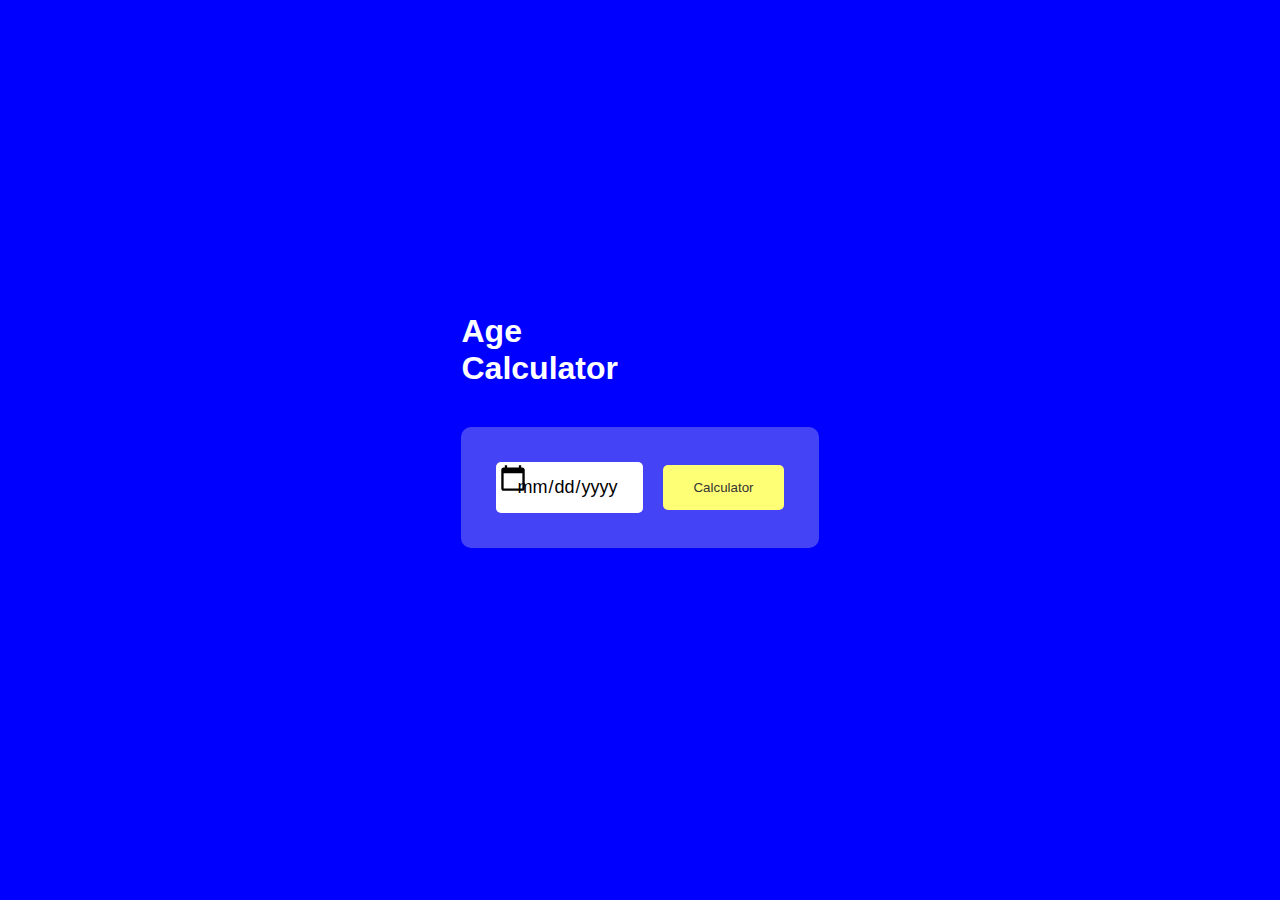
==== age calculator/index.html @ eca0632b "working on new project" ====
<!DOCTYPE html>
<html >
<head>
    <meta name="viewport" content="width=device-width, initial-scale=1.0">
    <title>Age Calculator</title>
    <link rel="stylesheet" href="style.css">
</head>
<body>
    
    <div class="container">
        <div class="Calculator">
<h1>Age <br><span> Calculator</span></h1>
<div class="input-box">
<input type="date" id="date">
<button>Calculator</button>
</div>
<p id="return"></p>
    </div>
</div>
    


<script>

    let userInput = document.getElementById("date");
    userInput.max = new Date().toISOString().split("T")[0];
    let result = document.getElementById("result");

    function calculateAge(){
        let birthDate = new Date(userInput.value);
        let d1 = birthDate.getDate();
        let m1 = birthDate.getMonth() + 1;
        let y1 = birthDate.getFullYear();
        
        let today = new Date();
        let d2 = birthDate.getDate();
        let m2 = birthDate.getMonth() + 1;
        let y2 = birthDate.getFullYear();
       let d3, m3, y3;
y3 = y2 - y1;
if(m2 >= m1){
    m3 = m2 - m1;
}else{
    y3--;
    m3 = 12 + m2 - m1;
}
if(d2 >= d1){
    d3 = d2 - d1;

}else{
m3--;
d3 = getDaysInMonth(y1,m1)+d2-d1;
}
if(m3 < 0){
    m3 = 11;
    y3--;

}
// console.log(y2,m3,d3)
result.innerHTML = `you are ${y3}years,${m3}months and ${d3}days old`;

    }
function getDaysInMonth(year,month){
return new Date(year,month,0).getDate();
}

    


    
</script>
</body>
</html>
---- age calculator/style.css ----
*{
    margin: 0;
    padding: 0;
    font-family: 'Poppins', sans-serif;
    box-sizing: border-box;
}

.container{
    width: 100%;
    min-height: 100vh;
    background-color:blue;
    color: #fff;
    padding: 10px;
}
.container{
    display: flex;
    align-items: center;
    justify-content: center;
    
}
.calculator{
    width: 100%;
    min-height: 600px;
    margin-left: 10%;
    margin-top: 10%;
}
.calculator h1{
    font-size: 60px;
    
}

.input-box{
    margin: 40px 0;
    padding: 35px;
    border-radius: 10px;
    background: rgba(225, 225, 225, 0.3);
    display: flex;
    align-items: center;
}
.input-box input{
    flex: 1;
    margin-right: 20px;
    padding: 14px 20px;
    border: 0;
    outline: 0;
    font-size: 18px;
    border-radius: 5px;
    position: relative;
}
.input-box button{
    background: #ffff76;
    border: 0;
    outline: 0;
    padding: 15px 30px;
    border-radius: 5px;
    font-weight: 500;
    color: #333;
    cursor: pointer;
}

.input-box input::-webkit-calendar-picker-indicator{
top: 0;
left: 0;
right: 0;
bottom: 0;
width: auto;
height: auto;
position: absolute;
background-position: calc(100%-10px);
background-size: 30px;
cursor: pointer;

}
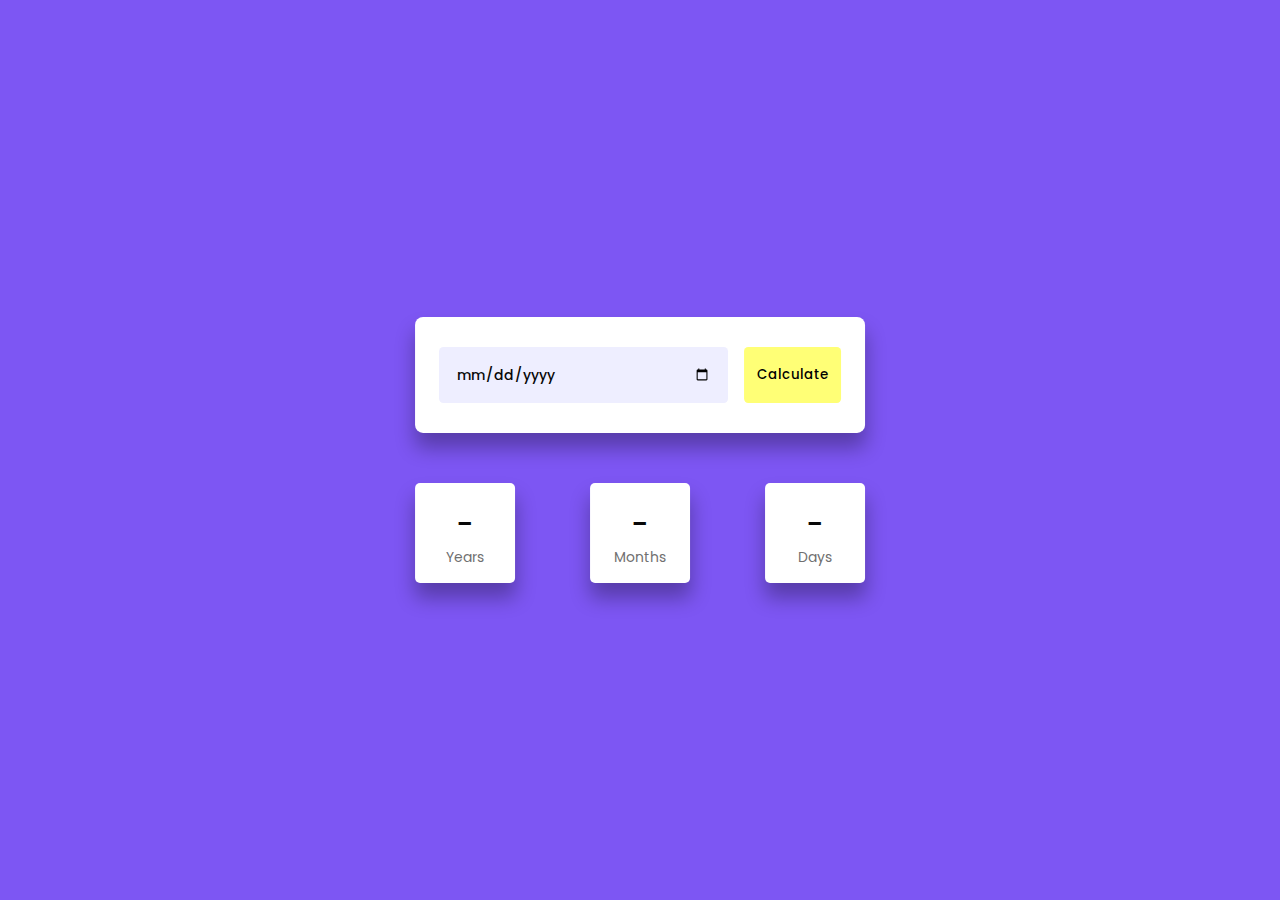
==== commit 2cbda07e: "project is complete" ====
--- a/age calculator/index.html
+++ b/age calculator/index.html
@@ -1,73 +1,38 @@
 <!DOCTYPE html>
-<html >
-<head>
-    <meta name="viewport" content="width=device-width, initial-scale=1.0">
+<html lang="en">
+  <head>
+    <meta name="viewport" content="width=device-width, initial-scale=1.0" />
     <title>Age Calculator</title>
-    <link rel="stylesheet" href="style.css">
-</head>
-<body>
-    
+    <!-- Google Fonts -->
+    <link
+      href="https://fonts.googleapis.com/css2?family=Poppins:wght@400;500&display=swap"
+      rel="stylesheet"
+    />
+    <!-- Stylesheet -->
+<link rel="stylesheet" href="style.css">
+  </head>
+  <body>
     <div class="container">
-        <div class="Calculator">
-<h1>Age <br><span> Calculator</span></h1>
-<div class="input-box">
-<input type="date" id="date">
-<button>Calculator</button>
-</div>
-<p id="return"></p>
+      <div class="input-wrapper">
+        <input type="date" id="date-input" />
+        <button id="calc-age-btn">Calculate</button>
+      </div>
+      <div class="output-wrapper">
+        <div>
+          <span id="years">-</span>
+          <p>Years</p>
+        </div>
+        <div>
+          <span id="months">-</span>
+          <p>Months</p>
+        </div>
+        <div>
+          <span id="days">-</span>
+          <p>Days</p>
+        </div>
+      </div>
     </div>
-</div>
-    
-
-
-<script>
-
-    let userInput = document.getElementById("date");
-    userInput.max = new Date().toISOString().split("T")[0];
-    let result = document.getElementById("result");
-
-    function calculateAge(){
-        let birthDate = new Date(userInput.value);
-        let d1 = birthDate.getDate();
-        let m1 = birthDate.getMonth() + 1;
-        let y1 = birthDate.getFullYear();
-        
-        let today = new Date();
-        let d2 = birthDate.getDate();
-        let m2 = birthDate.getMonth() + 1;
-        let y2 = birthDate.getFullYear();
-       let d3, m3, y3;
-y3 = y2 - y1;
-if(m2 >= m1){
-    m3 = m2 - m1;
-}else{
-    y3--;
-    m3 = 12 + m2 - m1;
-}
-if(d2 >= d1){
-    d3 = d2 - d1;
-
-}else{
-m3--;
-d3 = getDaysInMonth(y1,m1)+d2-d1;
-}
-if(m3 < 0){
-    m3 = 11;
-    y3--;
-
-}
-// console.log(y2,m3,d3)
-result.innerHTML = `you are ${y3}years,${m3}months and ${d3}days old`;
-
-    }
-function getDaysInMonth(year,month){
-return new Date(year,month,0).getDate();
-}
-
-    
-
-
-    
-</script>
-</body>
+    <!-- Script -->
+    <script src="app.js"></script>
+  </body>
 </html>--- a/age calculator/style.css
+++ b/age calculator/style.css
@@ -1,74 +1,74 @@
-*{
+ * {
+    padding: 0;
     margin: 0;
-    padding: 0;
-    font-family: 'Poppins', sans-serif;
     box-sizing: border-box;
-}
+    font-family: "Poppins", sans-serif;
+  }
+  body {
+    background-color: #7d56f3;
+  }
+  .container {
+    width: min(60%, 28.12em);
+    position: absolute;
+    transform: translate(-50%, -50%);
+    top: 50%;
+    left: 50%;
+  }
+  .container * {
+    border: none;
+    outline: none;
+  }
+  .input-wrapper {
+    background-color: #ffffff;
+    padding: 1.87em 1.5em;
+    border-radius: 0.5em;
+    box-shadow: 0 0.93em 1.25em rgba(0, 0, 0, 0.3);
+    margin-bottom: 3.12em;
+    display: grid;
+    grid-template-columns: 9fr 3fr;
+    gap: 1em;
+      
 
-.container{
+  }
+  
+  input,
+  button {
+    font-weight: 500;
+    border-radius: 0.31em;
+  }
+  input {
+    background-color: #eeeeff;
+    color: #080808;
+    padding: 1.2em 1.25em;
+    font-size: 0.87em;
+    cursor: pointer;
+  }
+  button {
+    color: black;
+    background-color: #ffff76;
+  }
+  .output-wrapper {
     width: 100%;
-    min-height: 100vh;
-    background-color:blue;
-    color: #fff;
-    padding: 10px;
-}
-.container{
     display: flex;
-    align-items: center;
-    justify-content: center;
-    
-}
-.calculator{
-    width: 100%;
-    min-height: 600px;
-    margin-left: 10%;
-    margin-top: 10%;
-}
-.calculator h1{
-    font-size: 60px;
-    
-}
-
-.input-box{
-    margin: 40px 0;
-    padding: 35px;
-    border-radius: 10px;
-    background: rgba(225, 225, 225, 0.3);
-    display: flex;
-    align-items: center;
-}
-.input-box input{
-    flex: 1;
-    margin-right: 20px;
-    padding: 14px 20px;
-    border: 0;
-    outline: 0;
-    font-size: 18px;
-    border-radius: 5px;
-    position: relative;
-}
-.input-box button{
-    background: #ffff76;
-    border: 0;
-    outline: 0;
-    padding: 15px 30px;
-    border-radius: 5px;
+    justify-content: space-between;
+  }
+  .output-wrapper div {
+    height: 6.25em;
+    width: 6.25em;
+    background-color: #ffffff;
+    border-radius: 0.31em;
+    color: #080808;
+    display: grid;
+    place-items: center;
+    padding: 1.25em 0;
+    box-shadow: 0 0.93em 1.25em rgba(0, 0, 0, 0.3);
+  }
+  span {
+    font-size: 1.87em;
     font-weight: 500;
-    color: #333;
-    cursor: pointer;
-}
-
-.input-box input::-webkit-calendar-picker-indicator{
-top: 0;
-left: 0;
-right: 0;
-bottom: 0;
-width: auto;
-height: auto;
-position: absolute;
-background-position: calc(100%-10px);
-background-size: 30px;
-cursor: pointer;
-
-}
-
+  }
+  p {
+    font-size: 0.87em;
+    color: #707070;
+    font-weight: 400;
+  }
